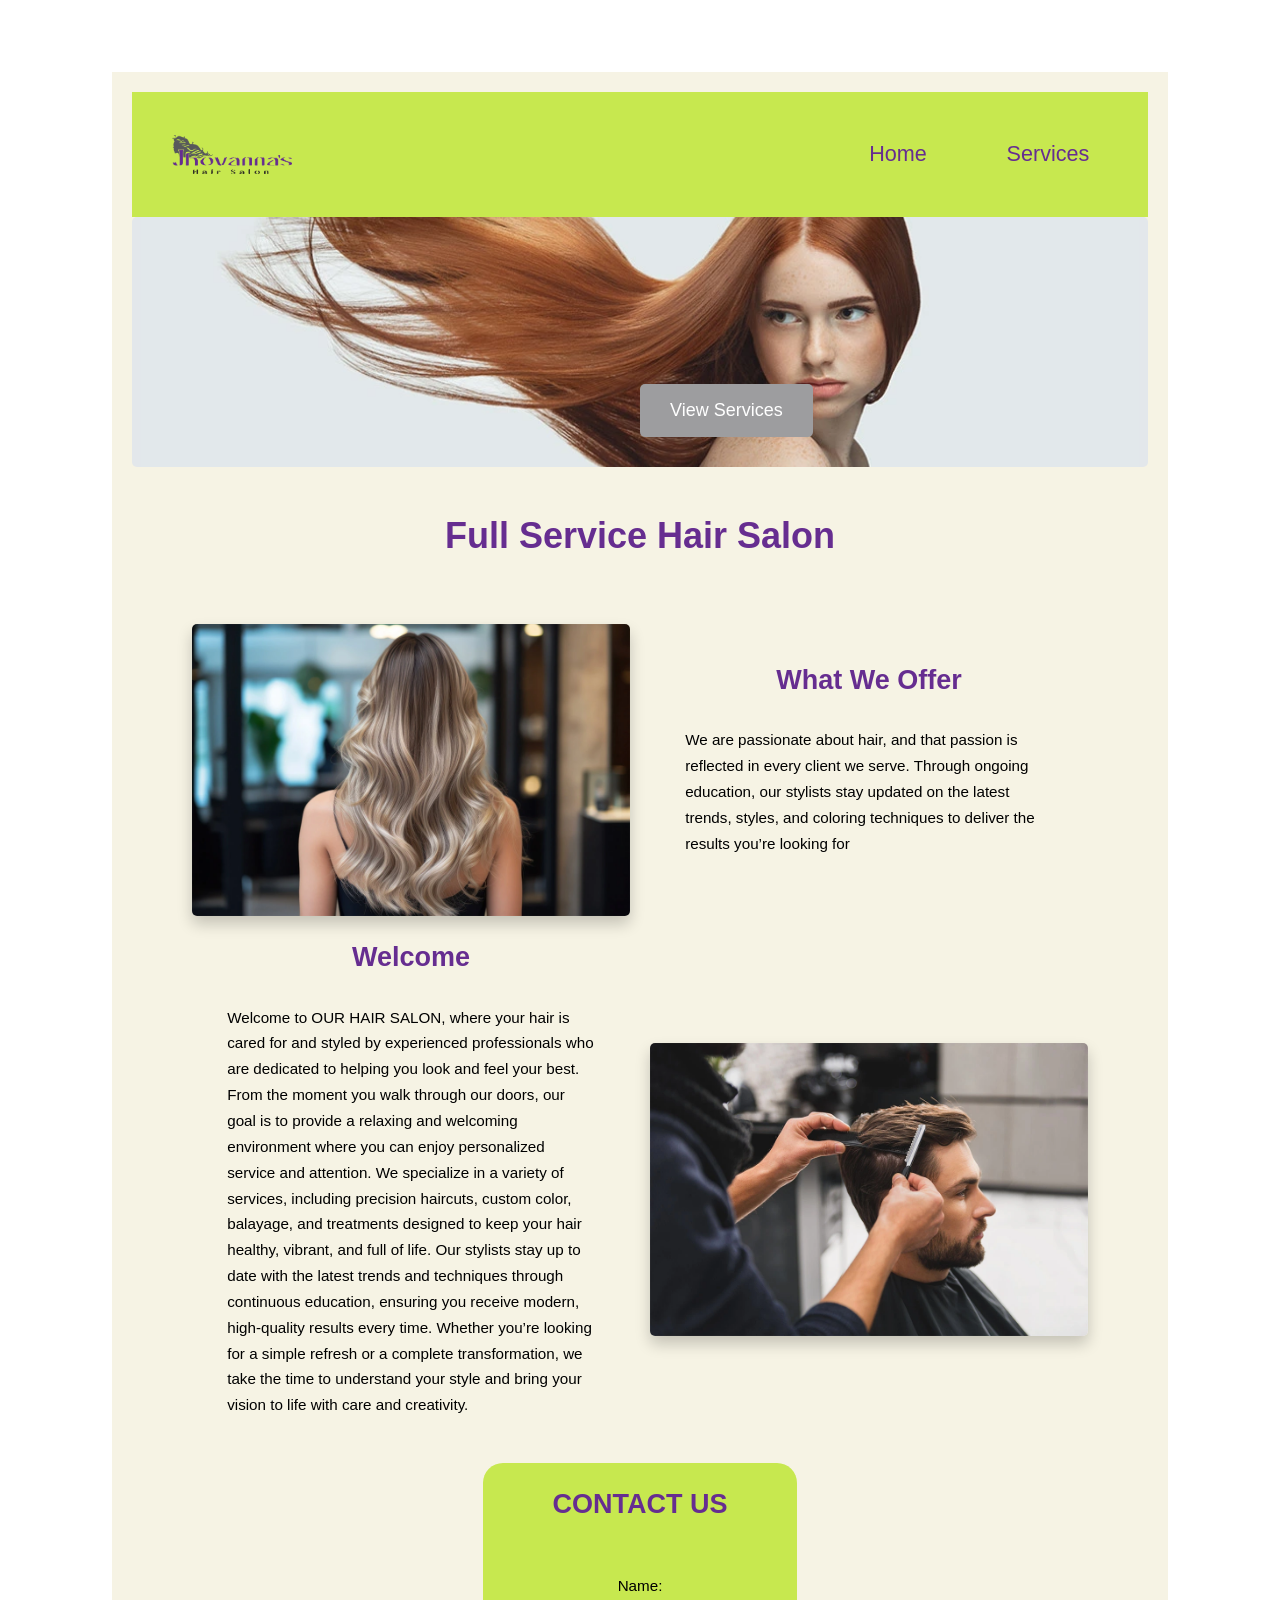
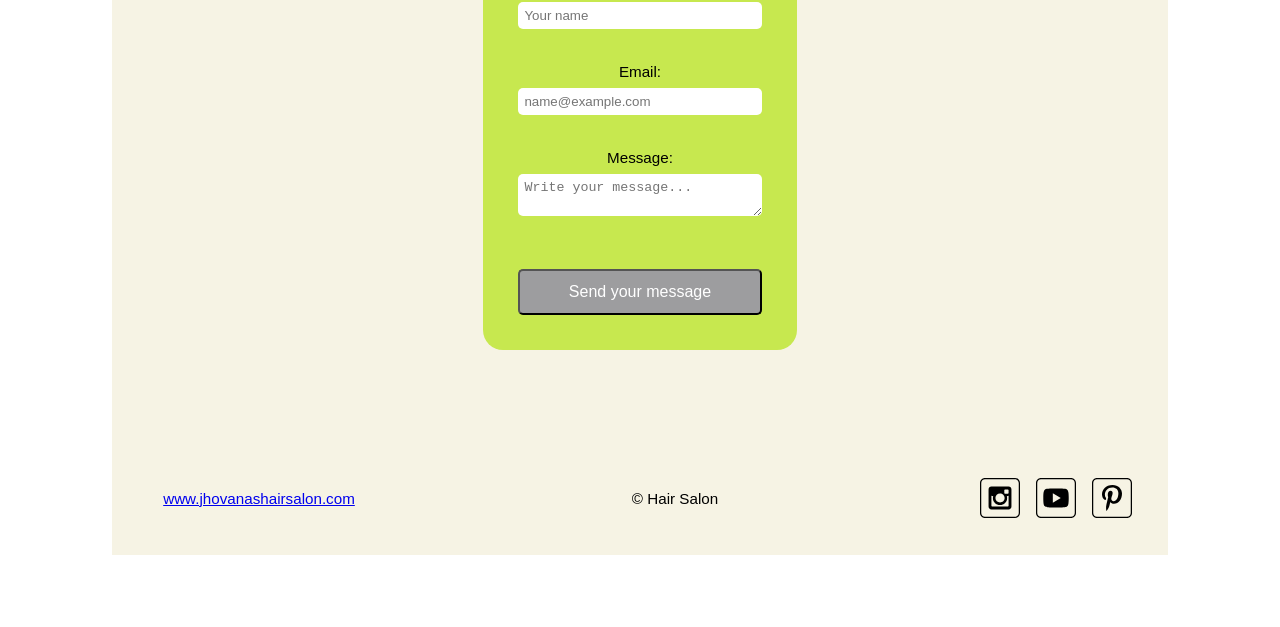
==== hair-salon/index.html @ 690144a1 "Renamed images and added webp versions for SEO and speed; deleted HTML internal script and added a v" ====
<!DOCTYPE html>
<html lang="en">
<head>
    <meta charset="UTF-8">
    <meta name="description" content="Hair Salon: expert haircuts, balayage, and curly hair care">
    <meta name="author" content="Jorge Gonzales">
    <meta name="viewport" content="width=device-width, initial-scale=1.0">
    <meta property="og:type" content="website">
    <meta property="og:title" content="Hair Salon | Ashburn, VA">
    <meta property="og:description" content="Experience personalized haircuts, balayage, and curly hair care at our Hair Salon!">
    <meta property="og:url" content="https://adwords711-commits.github.io/wdd131/hair-salon/services">
    <link rel="icon" href="favicon.ico">

    <title>Salon Services</title>
    <link rel="stylesheet" href="site-plan.css">
    <link rel="stylesheet" href="css/styles.css">
    <script src="js/script.js" defer></script>
     
</head>
<body class="about-me-page">
    <div id="content">
        <header>
            <a id="logo_link" href="index.html">
                <picture>
                    <source srcset="images/jhovannas-hair-salon-logo.webp" type="image/webp">
                    <img class="logo" src="images/jhovannas-hair-salon-logo.png" alt="Business Logo">
                </picture>
            </a>
            <nav>
                <a href="index.html">Home</a>
                <a href="services.html">Services</a>
            </nav>
        </header>
        <div id="hero">
            <div id="hero-box">
                <picture>
                    <source srcset="images/hair-salon-ashburn-hero-welcome.webp" type="image/webp">
                    <img id="hero-img" src="images/hair-salon-ashburn-hero-welcome.jpg" alt="about me teal and yellow background img">
                </picture>
            </div>

            <div id="hero-msg">
                <div class="button-box">
                    <a class="cta-button" href="services.html">View Services</a>
                </div>
            </div>
        </div>
        <h1>Full Service Hair Salon</h1>
        <main class="home-page-grid">
            
            
            <picture style="display: contents;">
                <source srcset="images/balayage-highlights-long-hair.webp" type="image/webp">
                <img id="balayageImg" class="modal-trigger" src="images/balayage-highlights-long-hair.jpg"
                    alt="Balayage hair highlights on long hair">
            </picture>
             
            
            <section class="home-page-text-1">
                <h2>What We Offer</h2>
                <p>We are passionate about hair, and that passion is reflected in every client we serve. Through ongoing education, our stylists stay updated on the latest trends, 
				styles, and coloring techniques to deliver the results you’re looking for</p>
            </section>
            
            <picture style="display: contents;">
                <source srcset="images/mens-fade-haircut-style.webp" type="image/webp">
                <img id="haircutImg" class="modal-trigger" src="images/mens-fade-haircut-style.jpg"
                    alt="Mens's haircut style at the salon">
            </picture>
            
            <section class="home-page-text-2">
                <h2>Welcome</h2>
                <p>Welcome to OUR HAIR SALON, where your hair is cared for and styled by experienced professionals who are dedicated to helping you look and feel your best. From the moment you walk 
				through our doors, our goal is to provide a relaxing and welcoming environment where you can enjoy personalized service and attention. We specialize in a variety of services, including precision haircuts, 
				custom color, balayage, and treatments designed to keep your hair healthy, vibrant, and full of life. Our stylists stay up to date with the latest trends and techniques through continuous education, 
				ensuring you receive modern, high-quality results every time. Whether you’re looking for a simple refresh or a complete transformation, we take the time to understand your style and bring your vision to 
				life with care and creativity.</p>
                
            </section>   
            
            <section class="contact-form-1">
                <h2>CONTACT US</h2>
                <div id="background"></div>
                <div id="feedback"></div>
                <form action="/my-handling-form-page" method="post">
                <p>
                    <label for="name">Name:</label>
                    <input type="text" id="name" name="name" placeholder="Your name" required>
                </p>
                <p>
                    <label for="email">Email:</label>
                    <input type="email" id="email" name="email" placeholder="name@example.com" required>
                </p>
                <p>
                    <label for="msg">Message:</label>
                    <textarea id="msg" name="message" placeholder="Write your message..." required></textarea>
                </p>
                <p class="button-1">
                <button type="submit">Send your message</button>
                </p>
                </form>
            </section>      
        </main>              
        <footer>
        <p>
            <a href="https://www.jhovanashairsalon.com" title="Salon Website">www.jhovanashairsalon.com</a>          
        </p>
        <p>© Hair Salon</p>
        <div class="social">
            <!-- Social media icons -->
            <a href="#" aria-label="Visit our Instagram page"><img src="images/instagram_icon.svg" alt="Instagram Icon"></a>
            <a href="#" aria-label="Visit our YouTube channel"><img src="images/youtube_icon.svg" alt="YouTube Icon"></a>
            <a href="#" aria-label="Visit our Pinterest page"><img src="images/pinterest_icon.svg" alt="Pinterest Icon"></a>
        </div>
    </footer>
    </div>
</body>
</html>
---- hair-salon/site-plan.css ----
/* if you are using any Google fonts change the font names below to your fonts. 
Any spaces in your font name should be replaced with a +. 
Fonts are separated by a | */

:root {
  /* change the values below to your colors from your palette */
  --primary-color: #662D90   ;
  --secondary-color: #9D9D9F ;
  --accent1-color: #C7E84F;
  --accent2-color: #FFD700;

  /* change the values below to your chosen font(s) */
  --heading-font: cabin, Arial, sans-serif;
  --paragraph-font: lato, helvetica, sans-serif;

  /* these colors below should be chosen from among your palette colors above */
  --headline-color-on-white: #662D90;  /* headlines on a white background */ 
  --headline-color-on-color: white; /* headlines on a colored background */ 
  --paragraph-color-on-white: #000000; /* paragraph text on a white background */ 
  --paragraph-color-on-color: white; /* paragraph text on a colored background */ 
  --paragraph-background-color: #9D9D9F  ;
  --nav-link-color: #662D90;
  --nav-background-color: #C7E84F;
  --nav-hover-link-color: #ffffff;
  --nav-hover-background-color: #9D9D9F;
}


/*  Look around below...but DON'T CHANGE ANYTHING! */

body {
  max-width: 1200px;
  margin: 0 auto;
  padding: 4em;
  font-size: 18px;
  text-align: center;
}
img {
  display: block;
  margin: 0 auto;
}
h1, h2, h3, h4, h5, h6 {
  font-family: var(--heading-font);
  color: var(--headline-color-on-white);
}
h2 {
  text-align: center;
}
hr {
  height: 3px;
  margin: 35px 0;
  background: var(--accent1-color);
}
header {
  padding: 1em;
  text-align: center;
  color: var(--headline-color-on-color);
  background-color: var(--paragraph-background-color);
}
header > h1, header > h2 {
  color: var(--headline-color-on-color);
}

p {
  font-family: var(--paragraph-font);
  color: var(--paragraph-color-on-white);
  padding: 1em;
}
.colors {
  width: 100%;
  min-width: 350px;
  margin: 30px auto;
  text-align: center;
}
.colors th {
  background-color: #999;
}
.colors td{
  width: 25%;
  height: 3em;
}

.primary {
  background-color: var(--primary-color);
}
.secondary {
  background-color: var(--secondary-color);
}
.accent1 {
  background-color: var(--accent1-color);
}
.accent2{
  background-color: var(--accent2-color);
}

p.colored {
  background-color: var(--paragraph-background-color);
  color: var(--paragraph-color-on-color);
}

nav {
  background-color: var(--nav-background-color);
  line-height: 3em;
  text-align: center;
  font-size: 1.2em;
}
nav  {
  list-style-type: none;
  display: flex;

}
nav a {
  padding:1em;
  min-width: 120px;
  text-decoration: none;
  padding: 10px;

}
nav a:link, nav a:visited {
  color: var(--nav-link-color);
}
nav a:hover {
  color: var(--nav-hover-link-color);
  background-color: var(--nav-hover-background-color);
}

.sitemap {
  display: grid;
  justify-content: center;

  grid-template-columns: repeat(6, 15%);
  grid-template-rows: 3em 1.5em 1.5em 3em;
  grid-template-areas: ". . home home . ."
    ". . . top . ."
    ". left left right right ."
    "page2 page2 . . page3 page3";
}
.sitemap > div {

  text-align: center;

}
.sm-home {
  grid-area: home;
  background-color: #ccc;
  line-height: 3em;
}
.sm-page2 {
  grid-area: page2;
  background-color: #ccc;
  line-height: 3em;
}
.sm-page3 {
  grid-area: page3;
  background-color: #ccc;
  line-height: 3em;
}

.top {
  grid-area: top;
  border-left: 1px solid;
}

.left {
  grid-area: left;
  border-top: 1px solid;
  border-left: 1px solid;
}

.right {
  grid-area: right;
  border-top: 1px solid;
  border-right: 1px solid;
}
---- hair-salon/css/styles.css ----
@import "partials/variables.css";
@import "partials/global.css";
@import "partials/header.css";
@import "partials/footer.css";
@import "partials/blocks.css";
@import "partials/utilities.css";
@import "home.css";
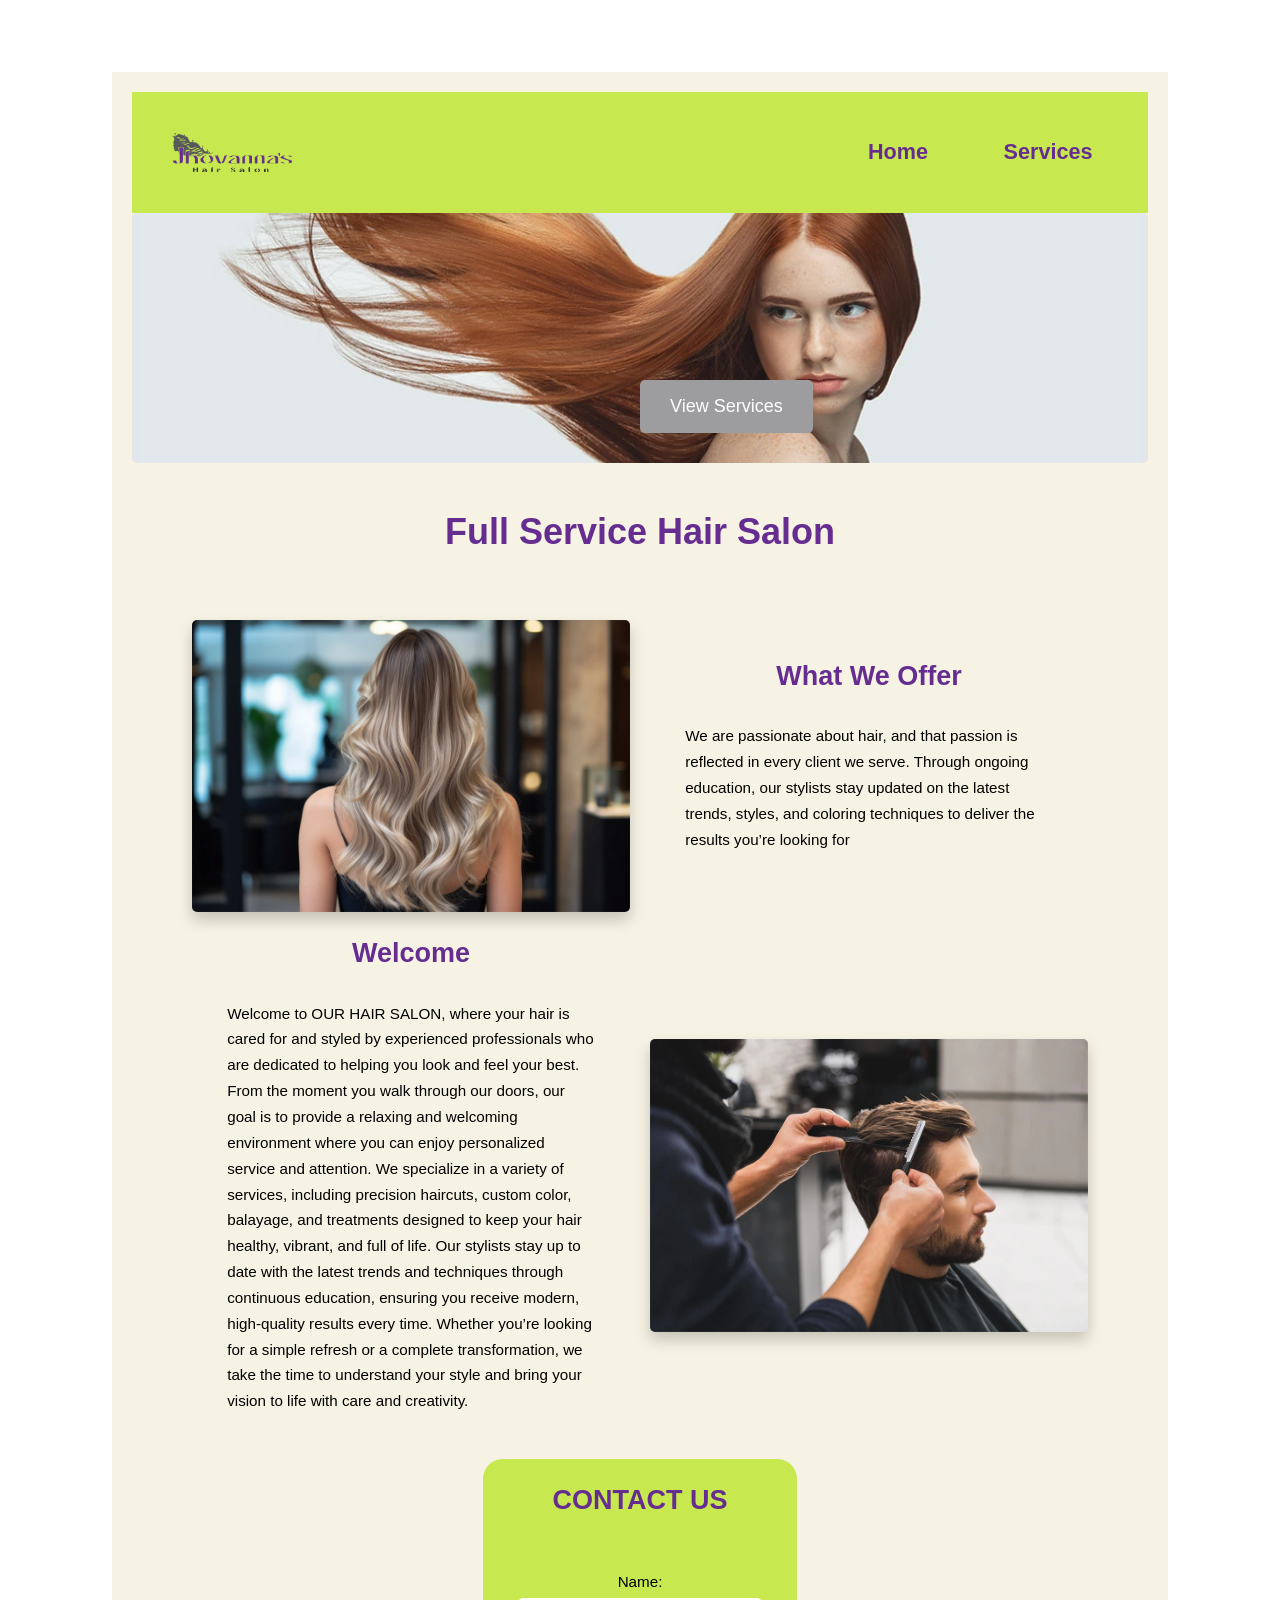
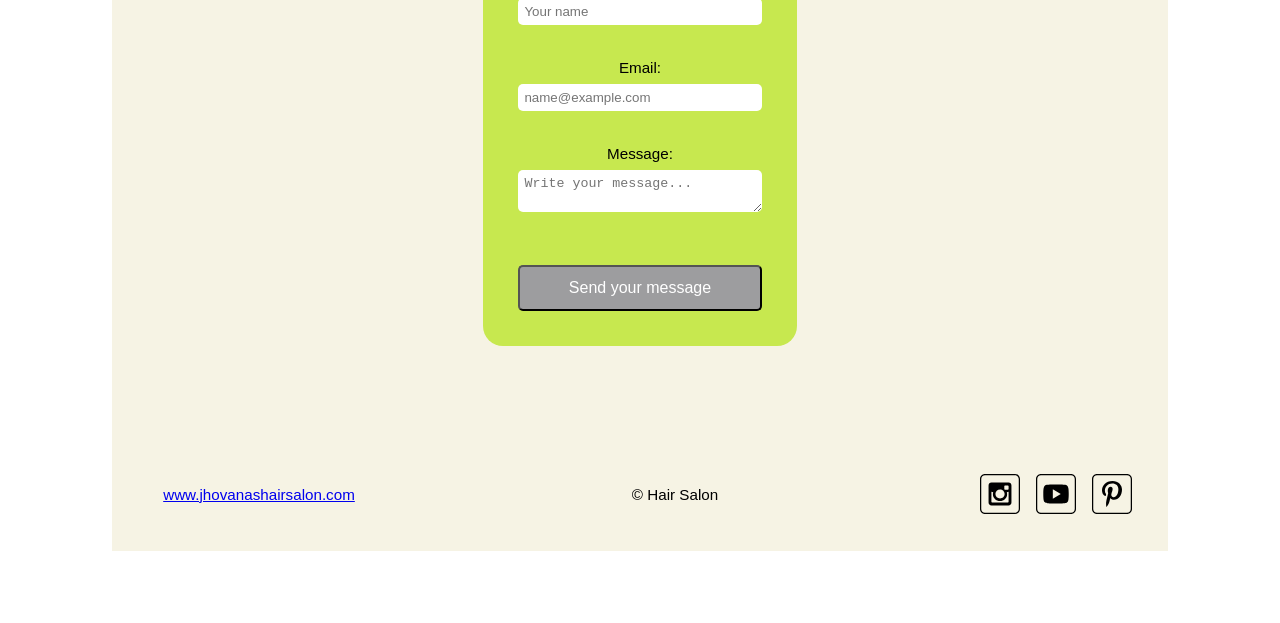
==== commit c3deeabe: "Hamburger menu impplemented" ====
--- a/hair-salon/index.html
+++ b/hair-salon/index.html
@@ -26,6 +26,11 @@
                     <img class="logo" src="images/jhovannas-hair-salon-logo.png" alt="Business Logo">
                 </picture>
             </a>
+            <button class="hamburger" id="hamburger" aria-label="Toggle navigation menu" aria-expanded="false">
+                <span></span>
+                <span></span>
+                <span></span>
+            </button>
             <nav>
                 <a href="index.html">Home</a>
                 <a href="services.html">Services</a>
@@ -115,4 +120,4 @@
     </footer>
     </div>
 </body>
-</html>+</html>
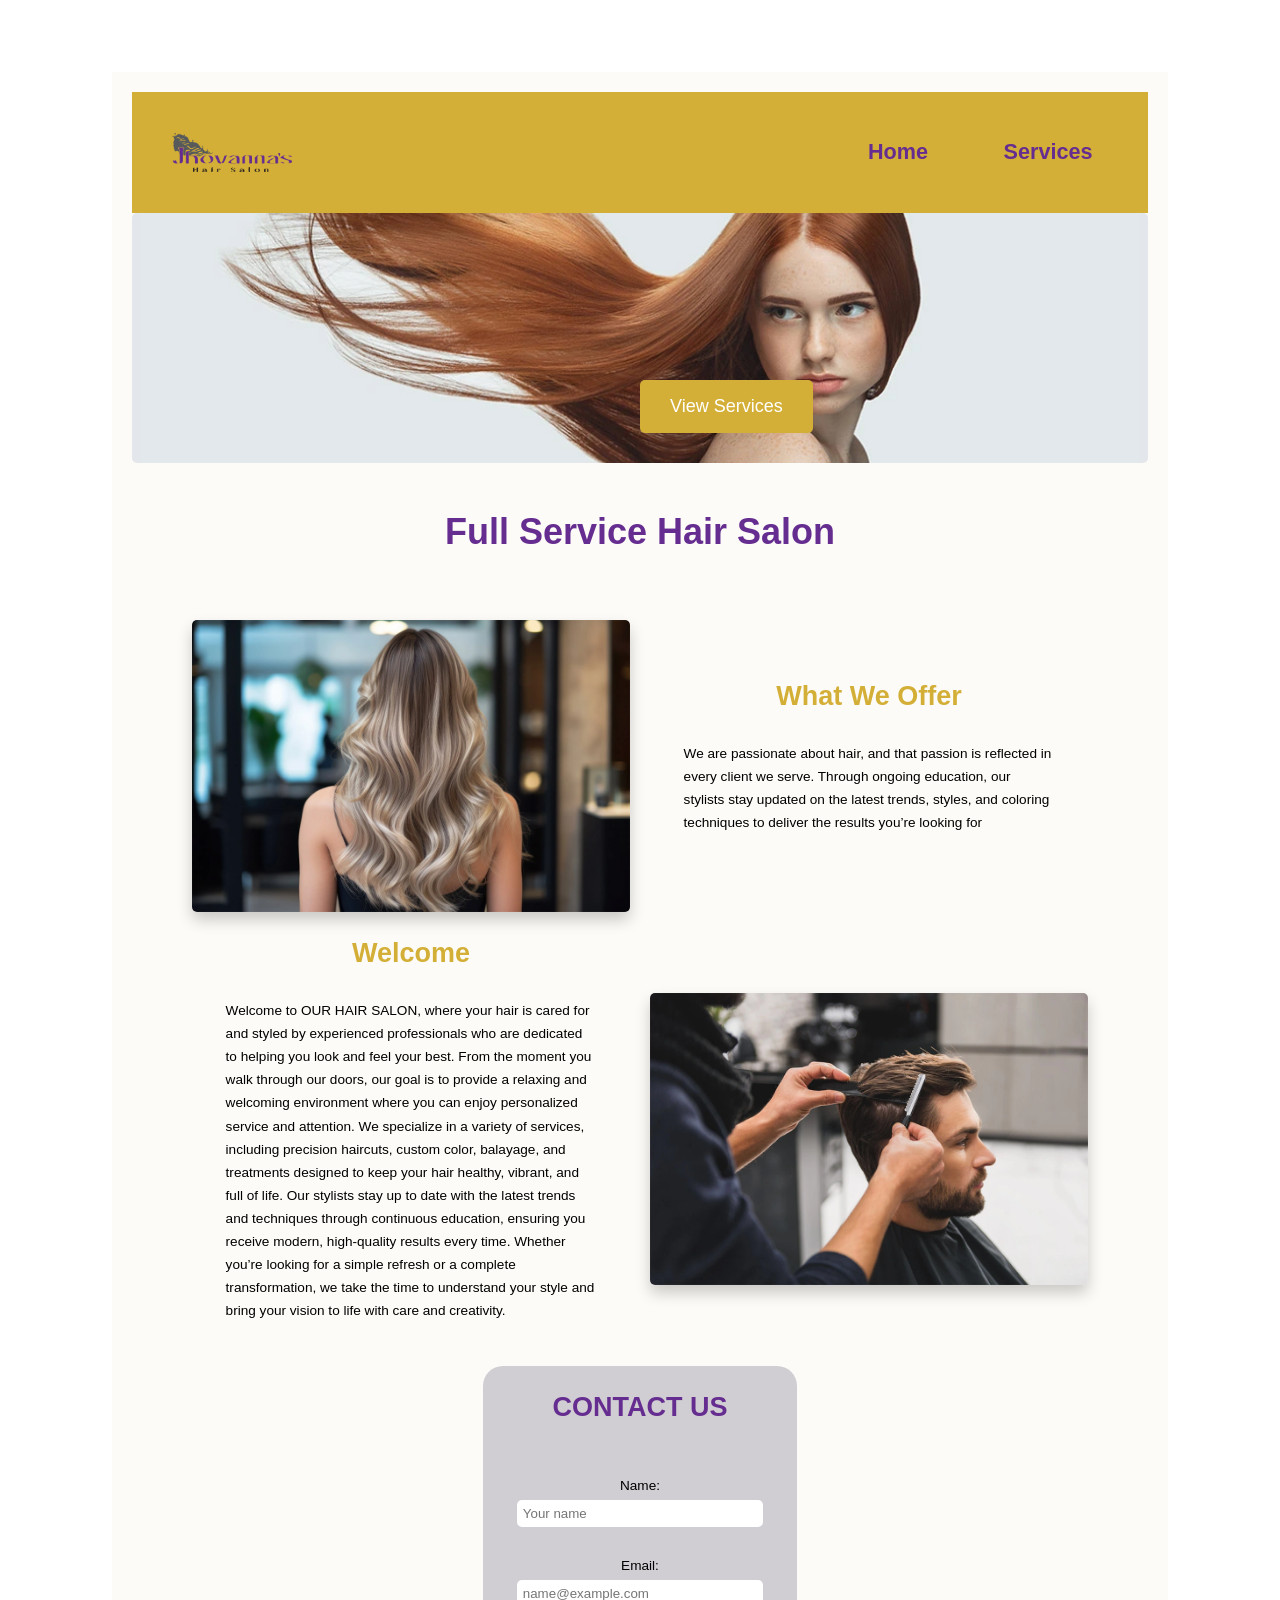
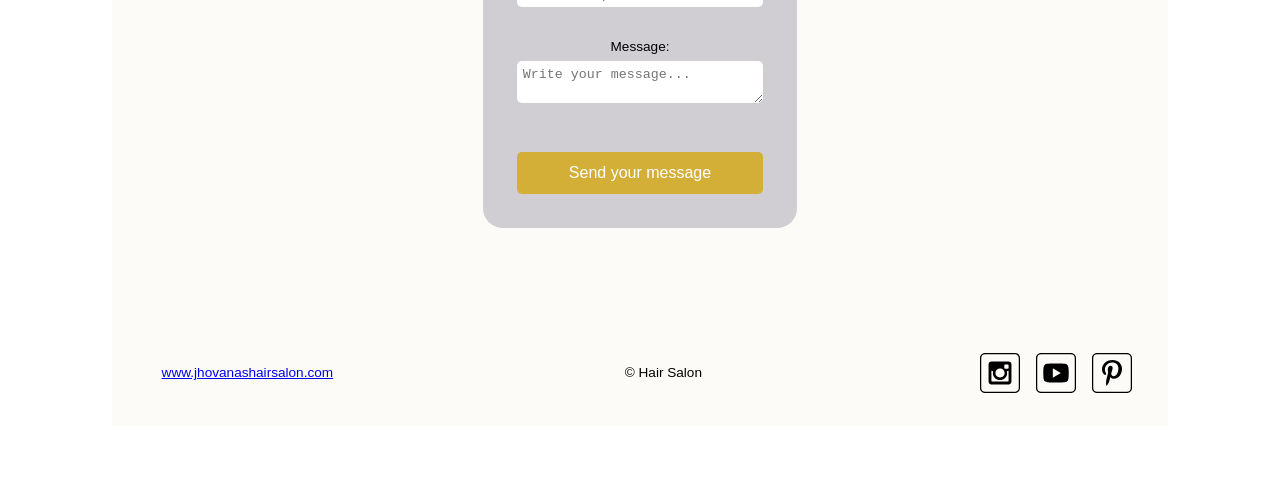
==== commit d9ac8589: "--secondary-color has been updated to fix navigation and form background color contrast errors. CSS " ====
--- a/hair-salon/index.html
+++ b/hair-salon/index.html
@@ -46,11 +46,11 @@
 
             <div id="hero-msg">
                 <div class="button-box">
-                    <a class="cta-button" href="services.html">View Services</a>
+                    <a class="btn" href="services.html">View Services</a>
                 </div>
             </div>
         </div>
-        <h1>Full Service Hair Salon</h1>
+        <h1 class="primary-heading">Full Service Hair Salon</h1>
         <main class="home-page-grid">
             
             
@@ -84,7 +84,7 @@
             </section>   
             
             <section class="contact-form-1">
-                <h2>CONTACT US</h2>
+                <h2 class="primary-heading">CONTACT US</h2>
                 <div id="background"></div>
                 <div id="feedback"></div>
                 <form action="/my-handling-form-page" method="post">
@@ -101,7 +101,7 @@
                     <textarea id="msg" name="message" placeholder="Write your message..." required></textarea>
                 </p>
                 <p class="button-1">
-                <button type="submit">Send your message</button>
+                <button class="btn" type="button">Send your message</button>
                 </p>
                 </form>
             </section>      
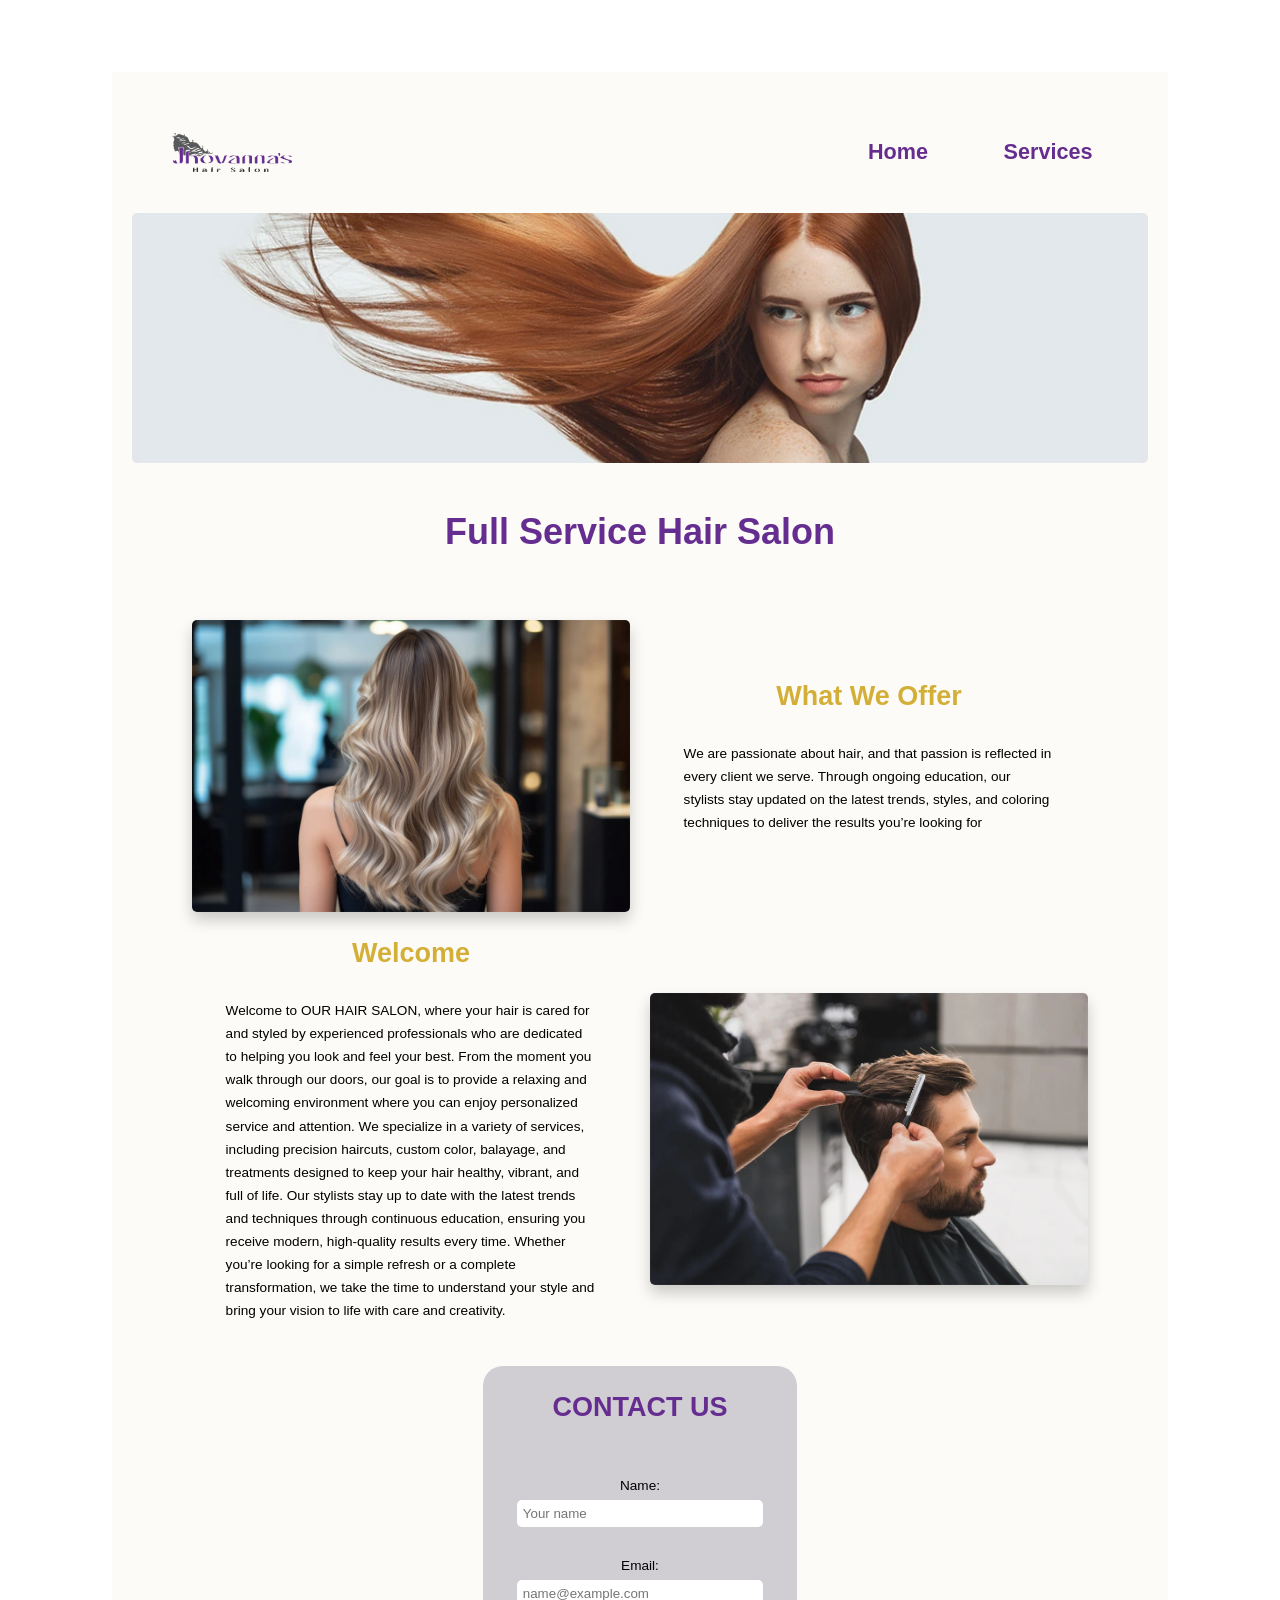
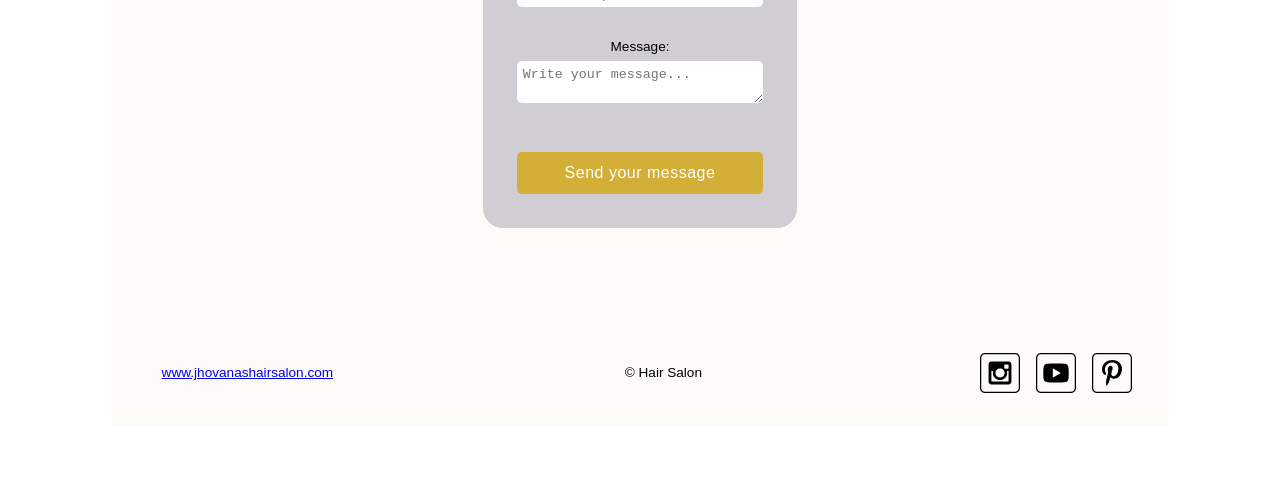
==== commit 14403907: "fixed color contrast issues on header background and removed message button on hero image" ====
--- a/hair-salon/index.html
+++ b/hair-salon/index.html
@@ -43,12 +43,13 @@
                     <img id="hero-img" src="images/hair-salon-ashburn-hero-welcome.jpg" alt="about me teal and yellow background img">
                 </picture>
             </div>
-
+            <!--
             <div id="hero-msg">
                 <div class="button-box">
                     <a class="btn" href="services.html">View Services</a>
                 </div>
             </div>
+            -->
         </div>
         <h1 class="primary-heading">Full Service Hair Salon</h1>
         <main class="home-page-grid">
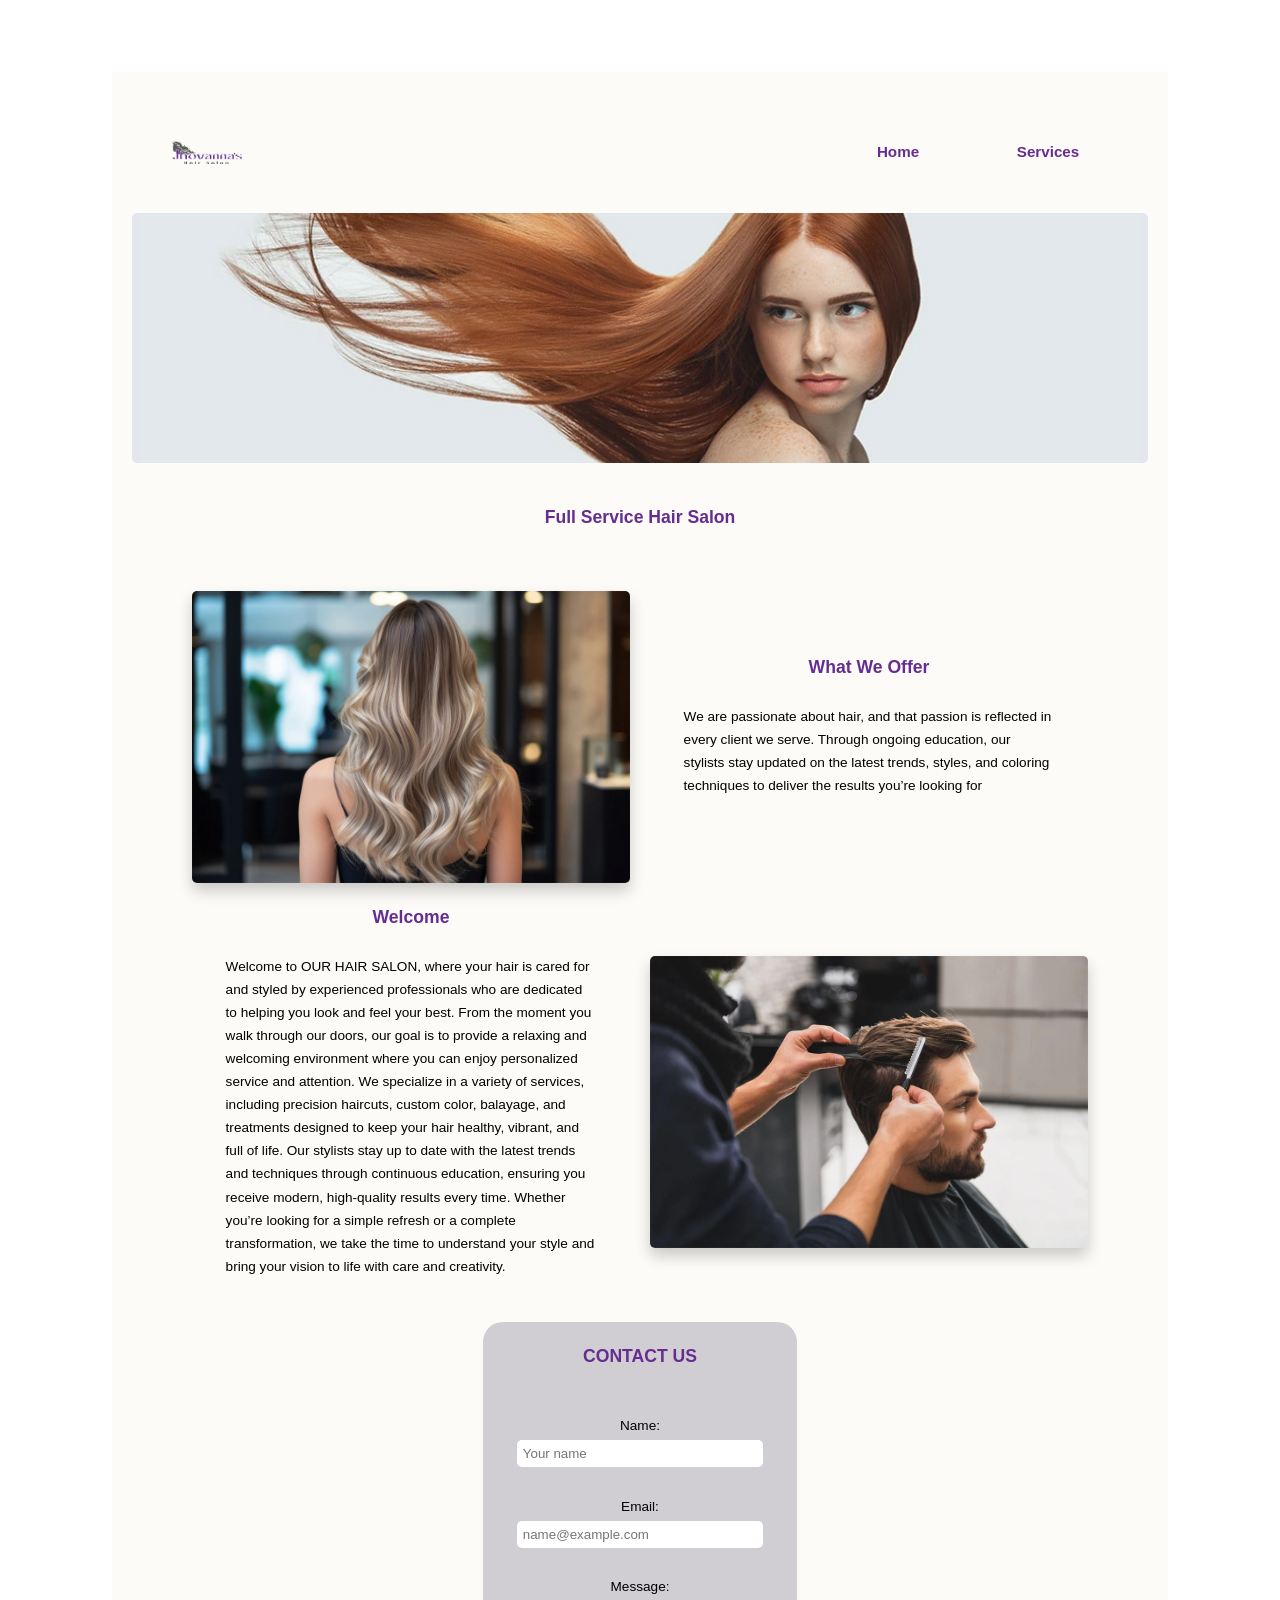
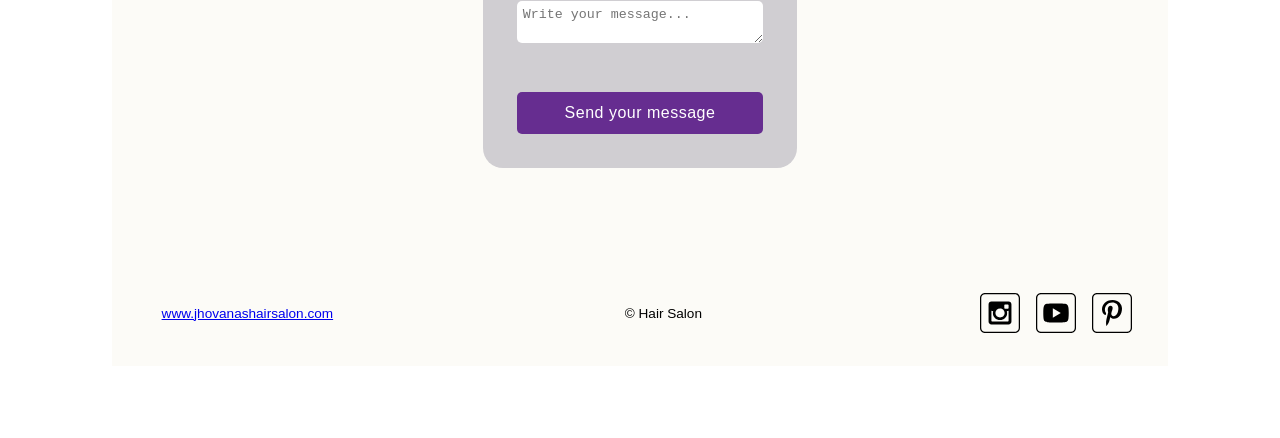
==== commit 7c5fd30e: "Refactored JS modules and added dynamic website features - Added fetch to load services from JSON - " ====
--- a/hair-salon/index.html
+++ b/hair-salon/index.html
@@ -14,7 +14,7 @@
     <title>Salon Services</title>
     <link rel="stylesheet" href="site-plan.css">
     <link rel="stylesheet" href="css/styles.css">
-    <script src="js/script.js" defer></script>
+    <script type="module" src="js/main.js"></script>
      
 </head>
 <body class="about-me-page">
@@ -88,7 +88,7 @@
                 <h2 class="primary-heading">CONTACT US</h2>
                 <div id="background"></div>
                 <div id="feedback"></div>
-                <form action="/my-handling-form-page" method="post">
+                <form>
                 <p>
                     <label for="name">Name:</label>
                     <input type="text" id="name" name="name" placeholder="Your name" required>
@@ -102,7 +102,7 @@
                     <textarea id="msg" name="message" placeholder="Write your message..." required></textarea>
                 </p>
                 <p class="button-1">
-                <button class="btn" type="button">Send your message</button>
+                <button class="btn" type="submit">Send your message</button>
                 </p>
                 </form>
             </section>      
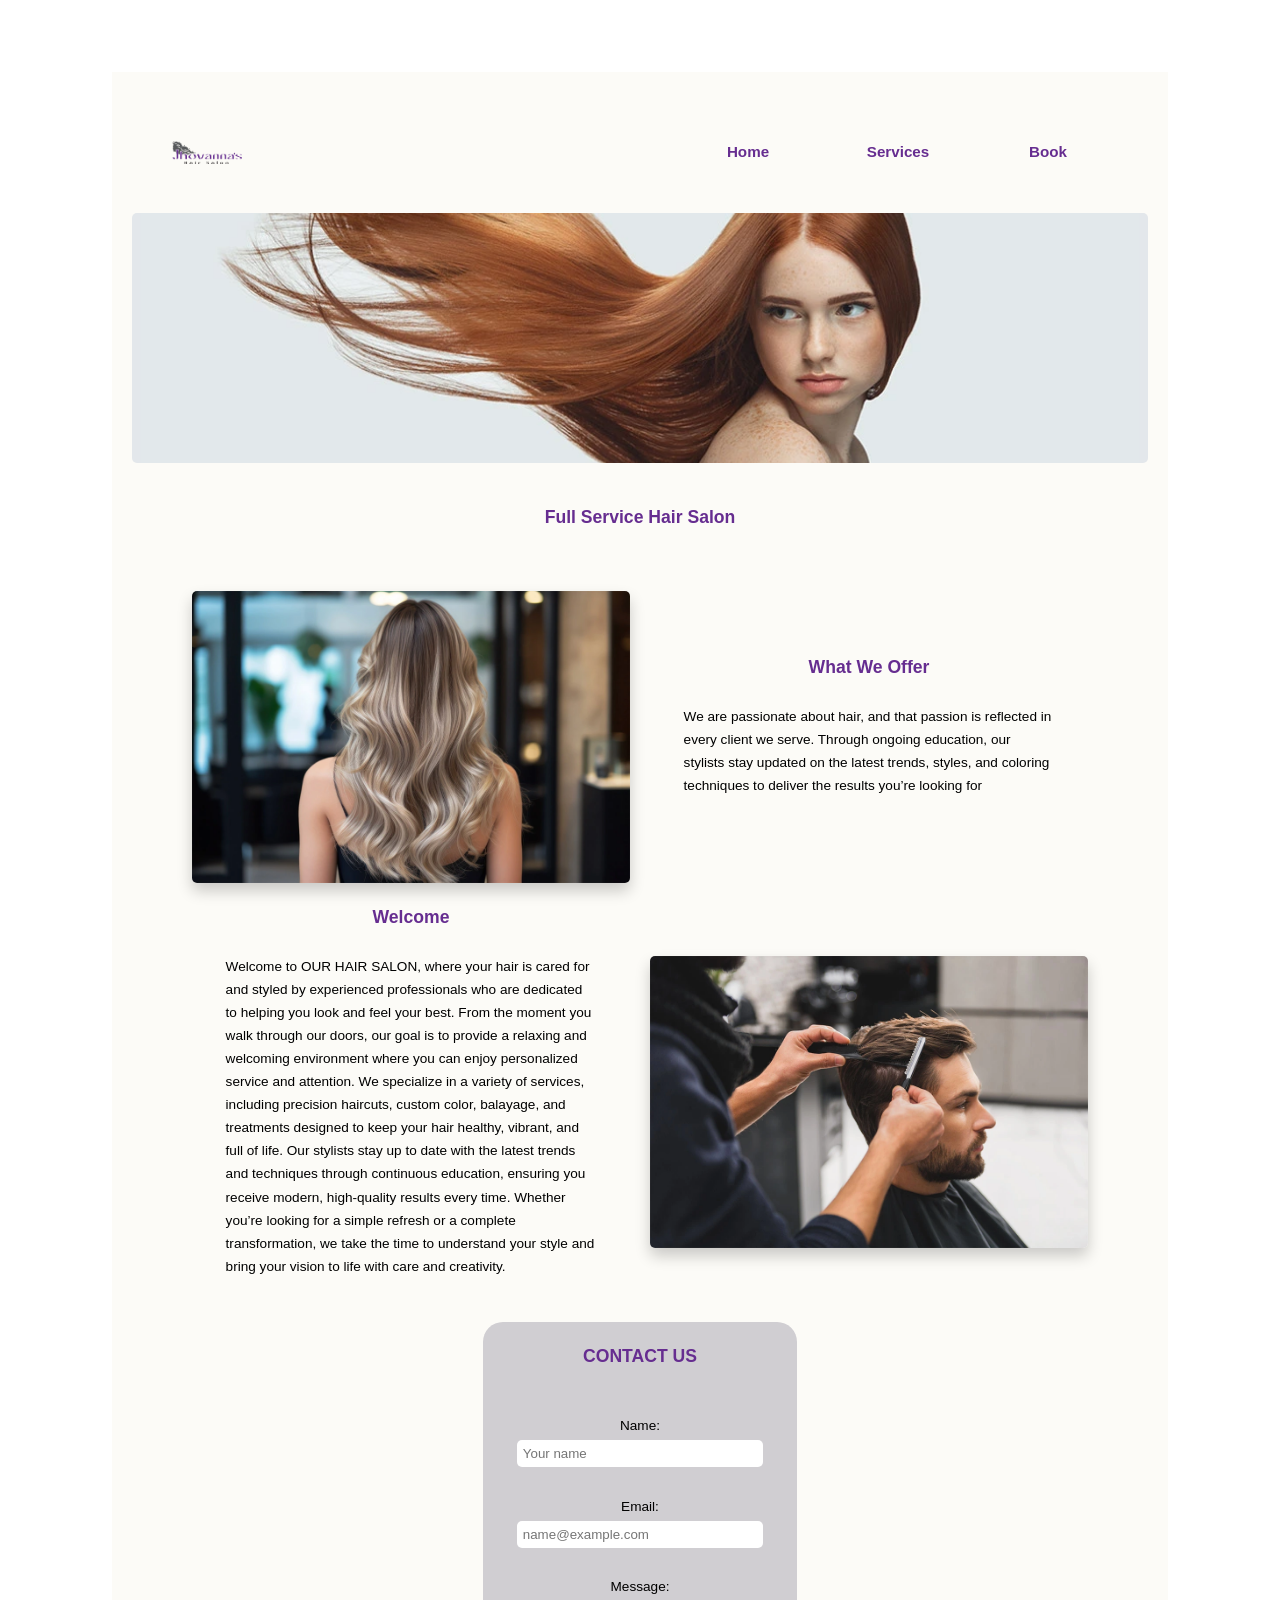
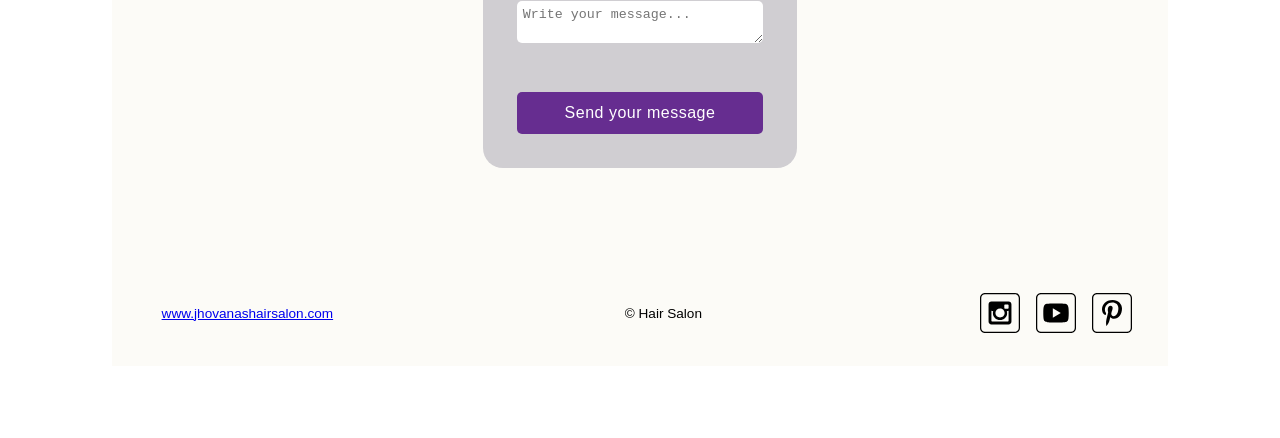
==== commit c5e82f57: "Add booking page with flatpickr, URL param handoff from services, and localStorage draft persistence" ====
--- a/hair-salon/index.html
+++ b/hair-salon/index.html
@@ -34,13 +34,14 @@
             <nav>
                 <a href="index.html">Home</a>
                 <a href="services.html">Services</a>
+                <a href="appointment.html">Book</a>
             </nav>
         </header>
         <div id="hero">
             <div id="hero-box">
                 <picture>
                     <source srcset="images/hair-salon-ashburn-hero-welcome.webp" type="image/webp">
-                    <img id="hero-img" src="images/hair-salon-ashburn-hero-welcome.jpg" alt="about me teal and yellow background img">
+                    <img id="hero-img" src="images/hair-salon-ashburn-hero-welcome.jpg" alt="Hair salon services display">
                 </picture>
             </div>
             <!--
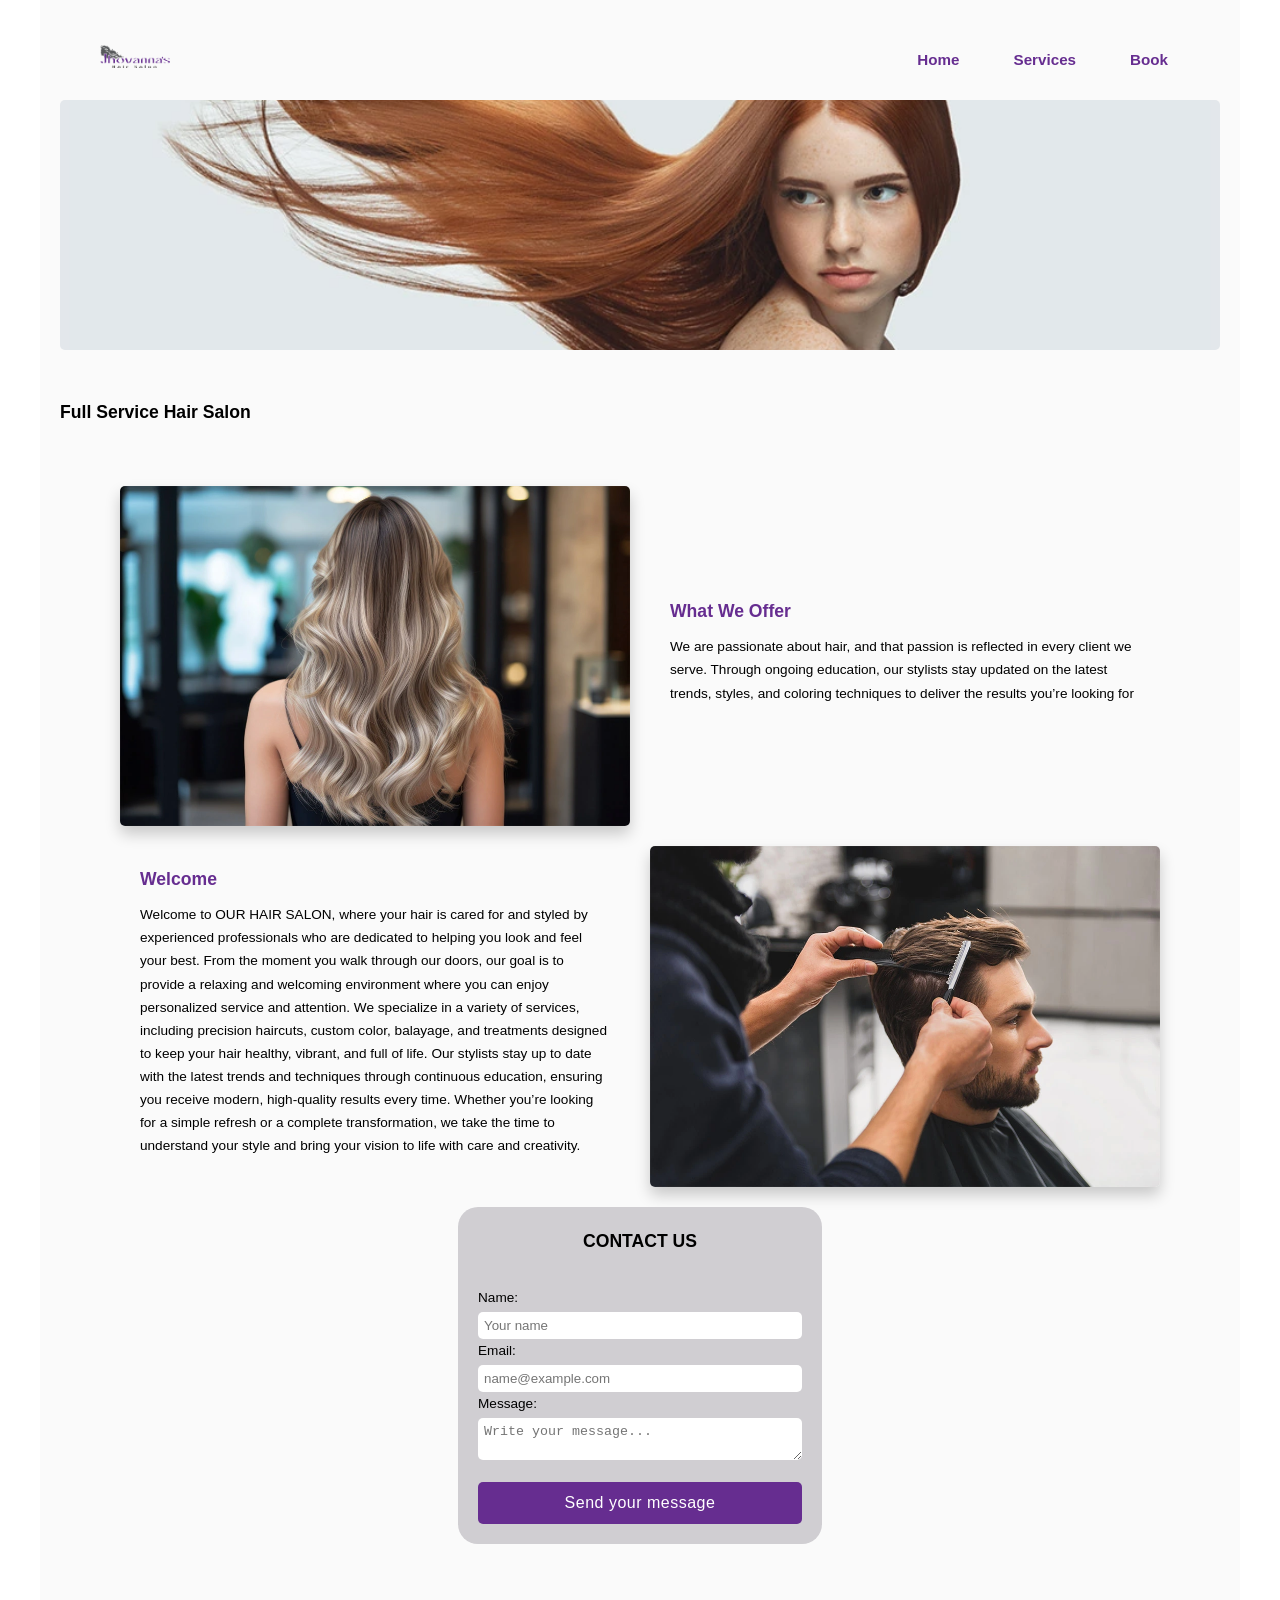
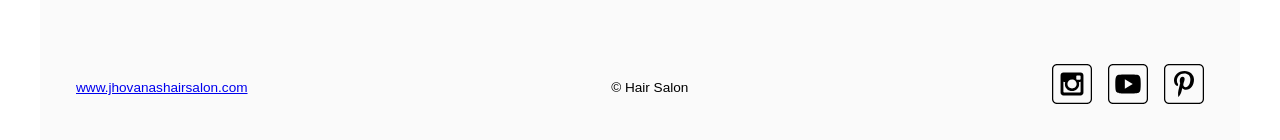
==== commit 8629840c: "Remove unused stylesheet links from appointment and index pages for cleaner code BY fixing typo from" ====
--- a/hair-salon/index.html
+++ b/hair-salon/index.html
@@ -12,7 +12,6 @@
     <link rel="icon" href="favicon.ico">
 
     <title>Salon Services</title>
-    <link rel="stylesheet" href="site-plan.css">
     <link rel="stylesheet" href="css/styles.css">
     <script type="module" src="js/main.js"></script>
      
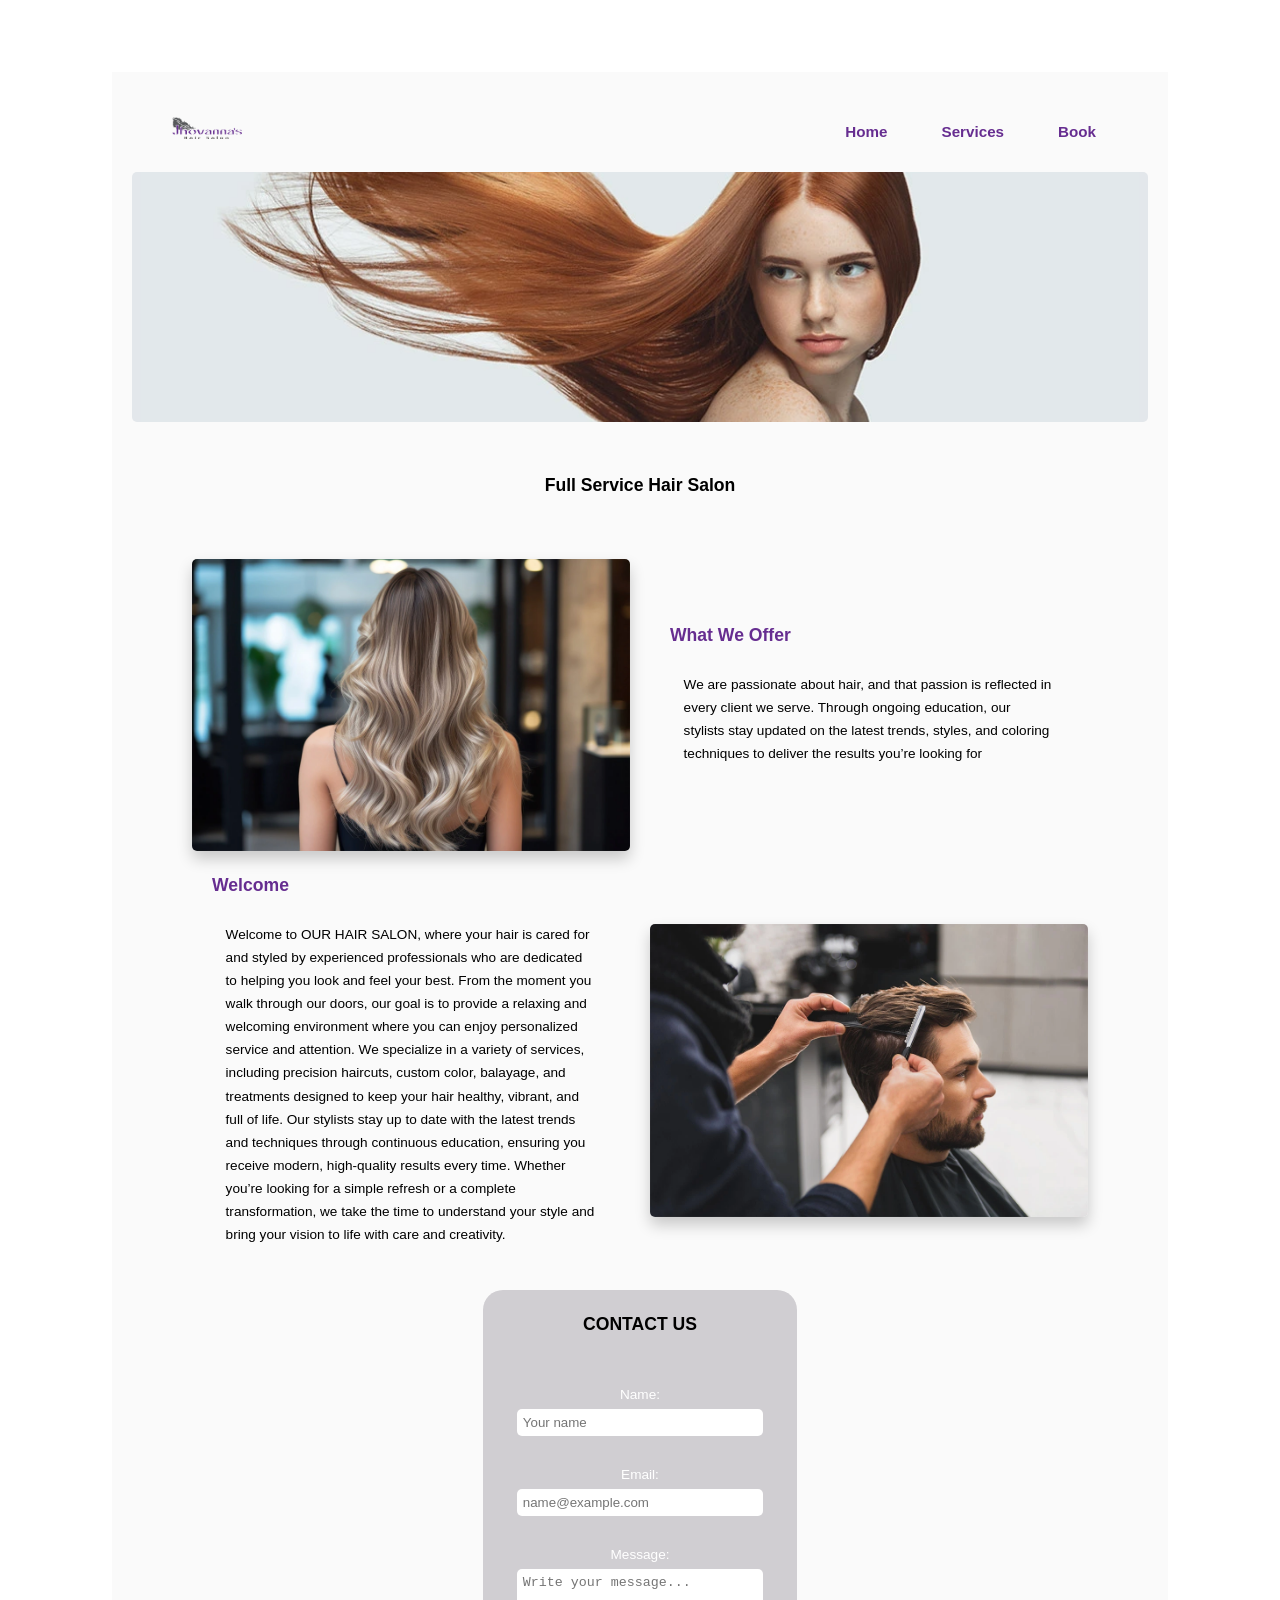
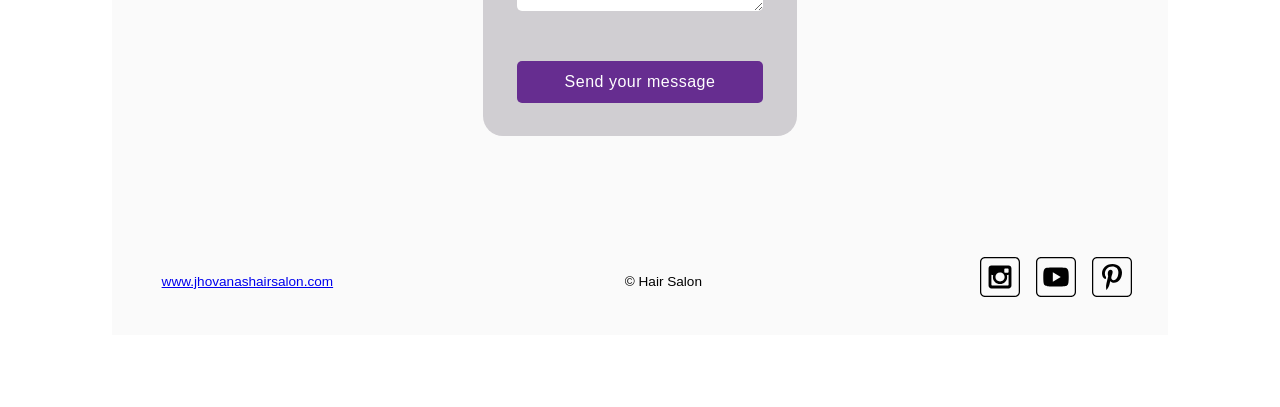
==== commit a9c8dcf4: "Refactor appointment and index pages for accessibility; update feedback elements and remove unused s" ====
--- a/hair-salon/index.html
+++ b/hair-salon/index.html
@@ -87,7 +87,7 @@
             <section class="contact-form-1">
                 <h2 class="primary-heading">CONTACT US</h2>
                 <div id="background"></div>
-                <div id="feedback"></div>
+                <div id="feedback" role="alert"></div>
                 <form>
                 <p>
                     <label for="name">Name:</label>
